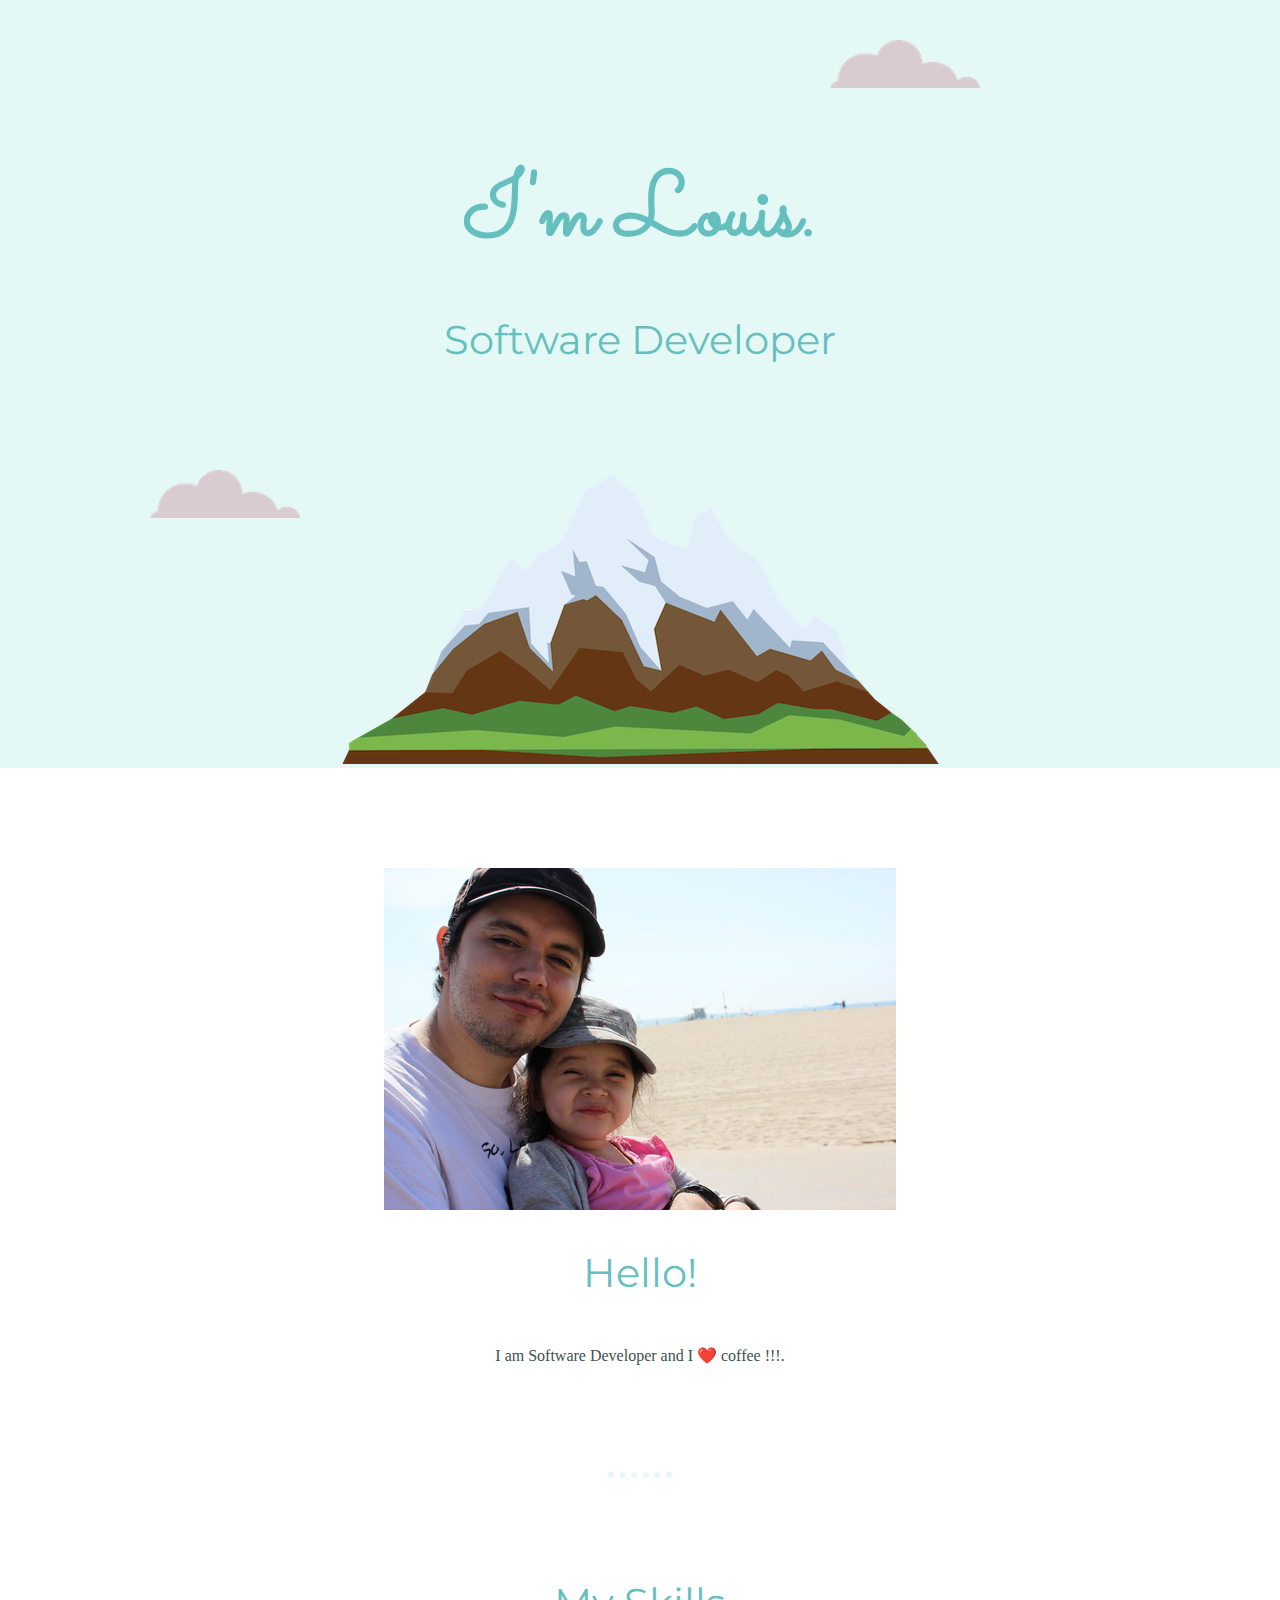
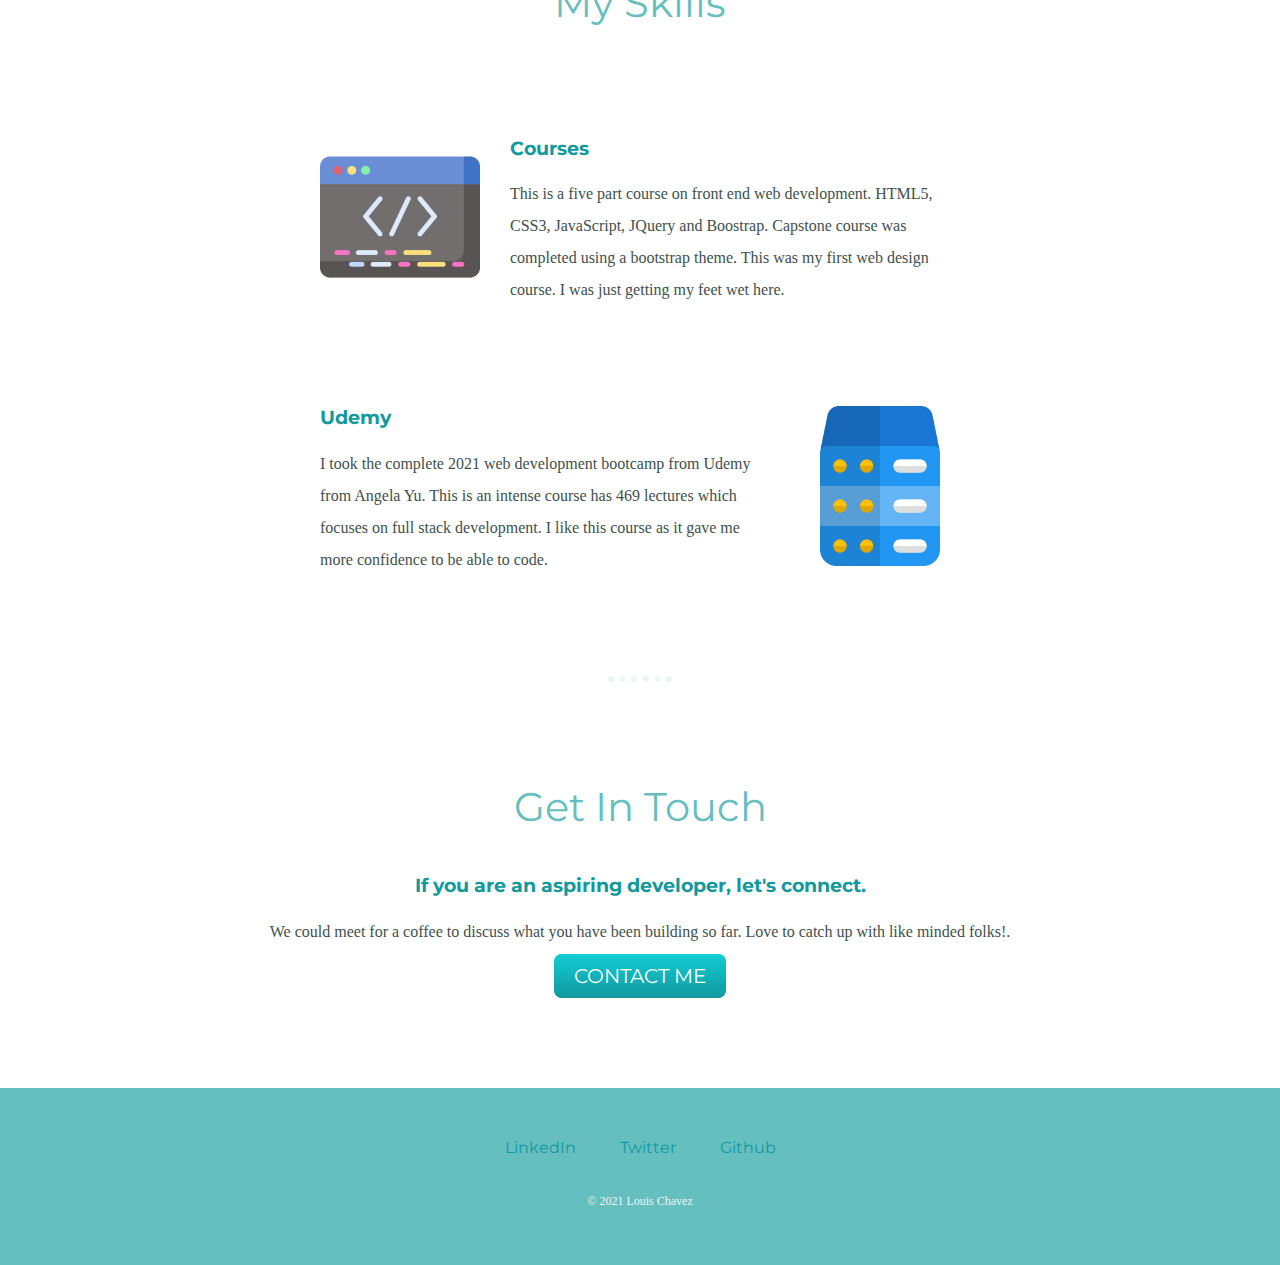
==== index.html @ dc4ca134 "Update index.html" ====
<!DOCTYPE html>
<html lang="en">
  <head>
    <meta charset="UTF-8" />
    <meta name="viewport" content="width=device-width, initial-scale=1.0" />
    <title>Louis Chavez</title>
    <link rel="stylesheet" href="styles.css" />

    <link rel="icon" href="css/favicon.ico" />
    <link href="https://fonts.googleapis.com/css2?family=Merriweather+Sans&family=Montserrat:wght@300&family=Sacramento&display=swap" rel="stylesheet">
  </head>
  <body>
    <div class="top-container">
      <img class="top-cloud" src="https://pongutracer.github.io/cv/docs/assets/cloud.png" alt="cloud" />
      <h1>I'm Louis.</h1>
      <h2>Software Developer</h2>
      <img class="bottom-cloud" src="https://pongutracer.github.io/cv/docs/assets/cloud.png" alt="cloud" />
      <img src="https://pongutracer.github.io/cv/docs/assets/mountain.png" alt="mountain" />
    </div>
    <div class="middle-container">
      <div class="profile">
        <img src="https://pongutracer.github.io/cv/docs/assets/profile-pic.png" alt="Louis Chavez"/>
        <h2>Hello!</h2>
        <p class ="intro">
          I am Software Developer and  I ❤️ coffee !!!.
        </p>
      </div>
      <hr />
      <div class="skills">
        <h2>My Skills</h2>
        <div class="skill-row">
          <img class="code-icon" src="https://pongutracer.github.io/cv/docs/assets/code.png" alt="code icon" />
          <h3>Courses</h3>
          <p>
            This is a five part course on front end web development. HTML5,
            CSS3, JavaScript, JQuery and Boostrap. Capstone course was completed
            using a bootstrap theme. This was my first web design course. I was
            just getting my feet wet here.
          </p>
        </div>
        <div class="skill-row">
          <img class="web-icon" src="https://pongutracer.github.io/cv/docs/assets/layout.png" alt="web stack icon" />
          <h3>Udemy</h3>
          <p>
            I took the complete 2021 web development bootcamp from Udemy from
            Angela Yu. This is an intense course has 469 lectures which focuses
            on full stack development. I like this course as it gave me more
            confidence to be able to code.
          </p>
        </div>
      </div>
      <hr />
      <div class="contact-me">
        <h2>Get In Touch</h2>
        <h3>If you are an aspiring developer, let's connect.</h3>
        <p class="footer-message">
          We could meet for a coffee to discuss what you have been building so
          far. Love to catch up with like minded folks!.
        </p>
        <a class="btn" href="mailto:louisatellite@gmail.com">CONTACT ME</a>
      </div>
    </div>
      <div class="bottom-container">
        <a class="footer-link" href="https://www.linkedin.com/in/louis-chavez-ccna-14578164/">LinkedIn</a>
        <a class="footer-link" href="https://twitter.com/louisraychavez">Twitter</a>
        <a class="footer-link" href="https://github.com/PonguTracer/">Github</a>
        <p class="copyright">© 2021 Louis Chavez</p>
      </div>
  </body>
</html>
---- styles.css ----
body {
  color: #40514E;
  font-family: 'Merriweather', serif;
  margin: 0;
  text-align: center;
}

h1 {
  color: #66BFBF;
  font-size: 5.625rem;
  margin: 50px auto 0 auto;
  font-family: 'Sacramento', cursive;
}

h2 {
  color: #66BFBF;
  font-family: 'Montserrat', sans-serif;
  font-size: 2.5rem;
  font-weight: normal;
  padding-bottom: 10px;
}

h3 {
  color: #11999E;
  font-family: 'Montserrat', sans-serif;
}

p {
  line-height: 2;
}

hr {
  border: dotted #EAF6F6 6px;
  border-bottom: none;
  width: 4%;
  margin: 100px auto;
}

a{
  color: #11999E;
  font-family: 'Montserrat', sans-serif;
  margin: 10px 20px;
  text-decoration: none;
}

a:hover {
  color: #EAF6F6;
}

.top-container {
  background-color: #E4F9F5;
  position: relative;
  padding-top: 100px;
}

.middle-container {
  margin: 100px 0;
}

.bottom-container {
  background-color: #66BFBF;
  padding: 50px 0 20px;
}

.skill-row {
  width: 50%;
  margin: 100px auto 100px auto;
  text-align: left;
}

.intro {
  width: 30%;
  margin: auto;
}

.contact-message {
  width: 40%;
  margin: 40px auto 60px;
}

.copyright {
  color: #EAF6F6;
  font-size: 0.75rem;
  padding: 20px 0;
}

.top-cloud {
  position: absolute;
  right: 300px;
  top: 40px;
}

.bottom-cloud {
  position: absolute;
  left: 150px;
  bottom: 250px;
}

.code-icon {
  width: 25%;
  float: left;
  margin-right: 30px;
}

.web-icon {
  width: 25%;
  float: right;
  margin-left: 30px;
}

.btn {
  background: #11cdd4;
  background-image: -webkit-linear-gradient(top, #11cdd4, #11999e);
  background-image: -moz-linear-gradient(top, #11cdd4, #11999e);
  background-image: -ms-linear-gradient(top, #11cdd4, #11999e);
  background-image: -o-linear-gradient(top, #11cdd4, #11999e);
  background-image: linear-gradient(to bottom, #11cdd4, #11999e);
  -webkit-border-radius: 8;
  -moz-border-radius: 8;
  border-radius: 8px;
  font-family: 'Montserrat', sans-serif;
  color: #ffffff;
  font-size: 20px;
  padding: 10px 20px 10px 20px;
  text-decoration: none;
}

.btn:hover {
  background: #30e3cb;
  background-image: -webkit-linear-gradient(top, #30e3cb, #2bc4ad);
  background-image: -moz-linear-gradient(top, #30e3cb, #2bc4ad);
  background-image: -ms-linear-gradient(top, #30e3cb, #2bc4ad);
  background-image: -o-linear-gradient(top, #30e3cb, #2bc4ad);
  background-image: linear-gradient(to bottom, #30e3cb, #2bc4ad);
  text-decoration: none;
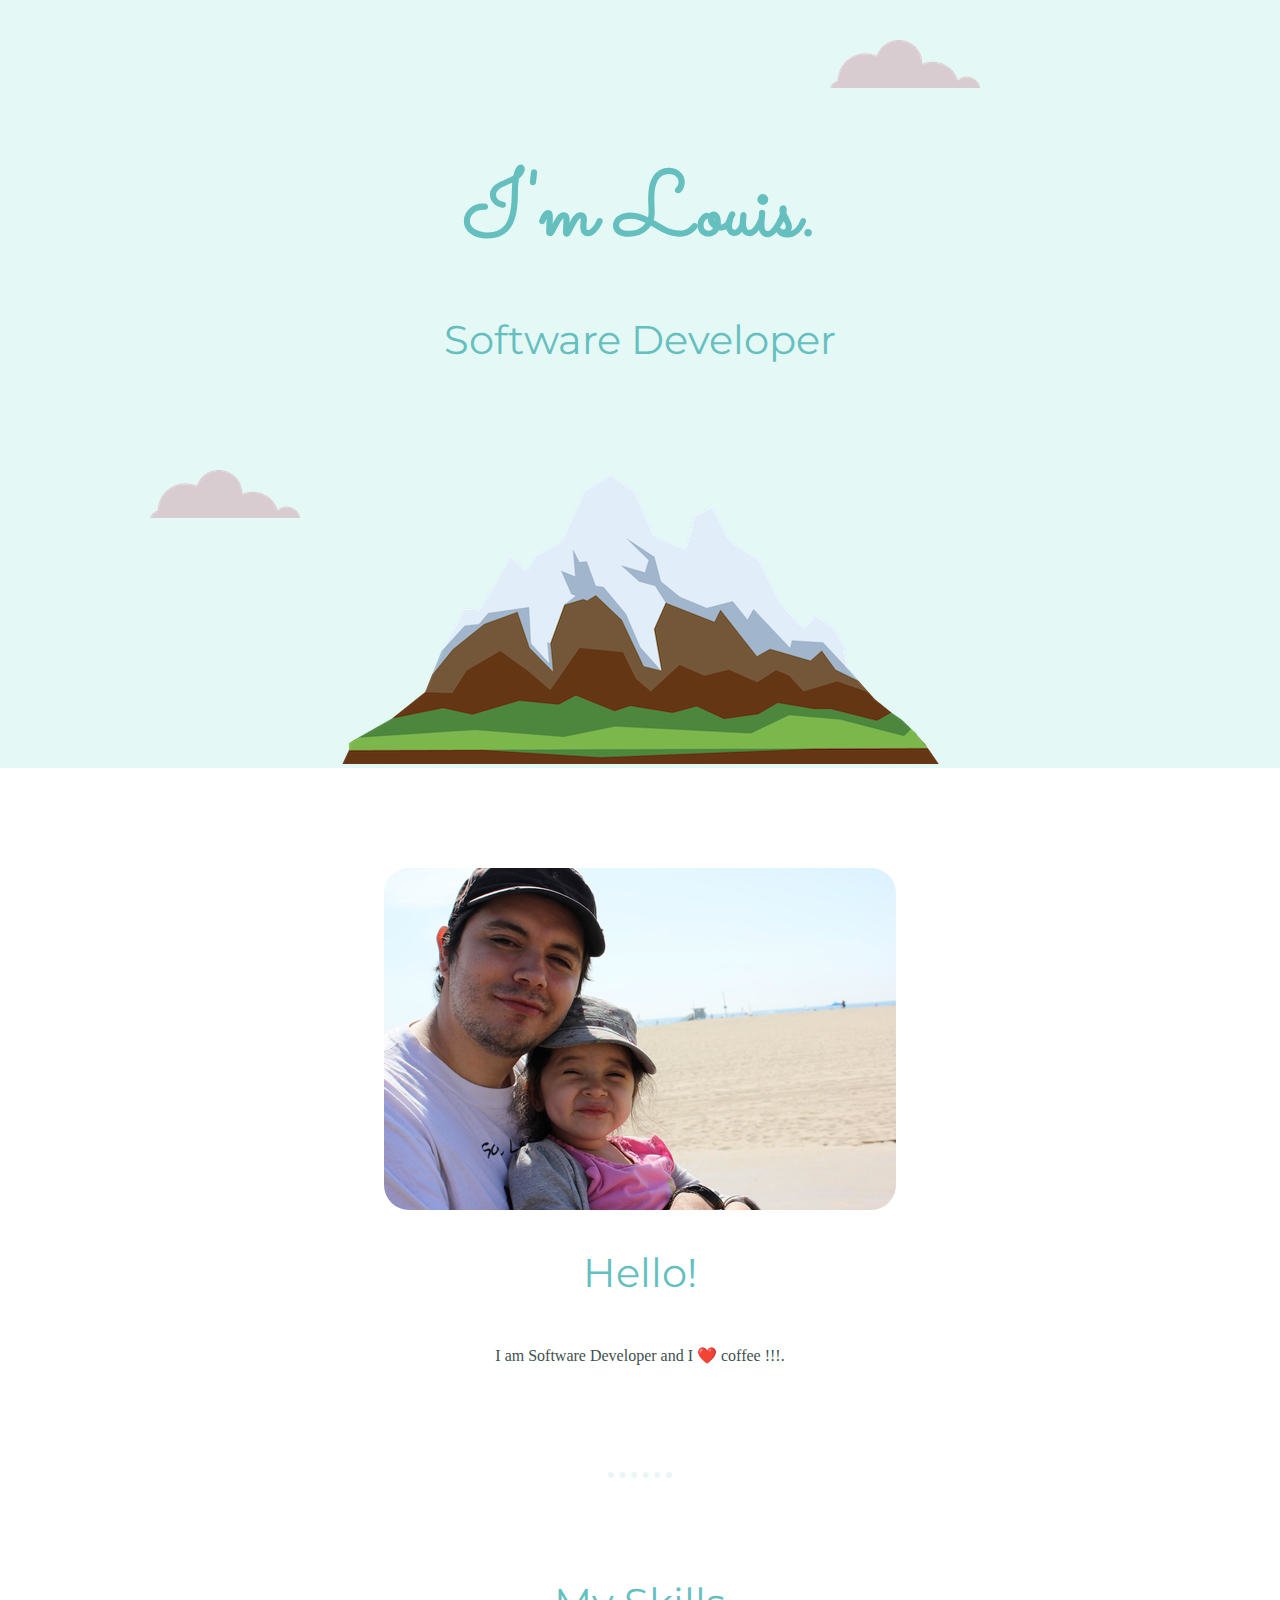
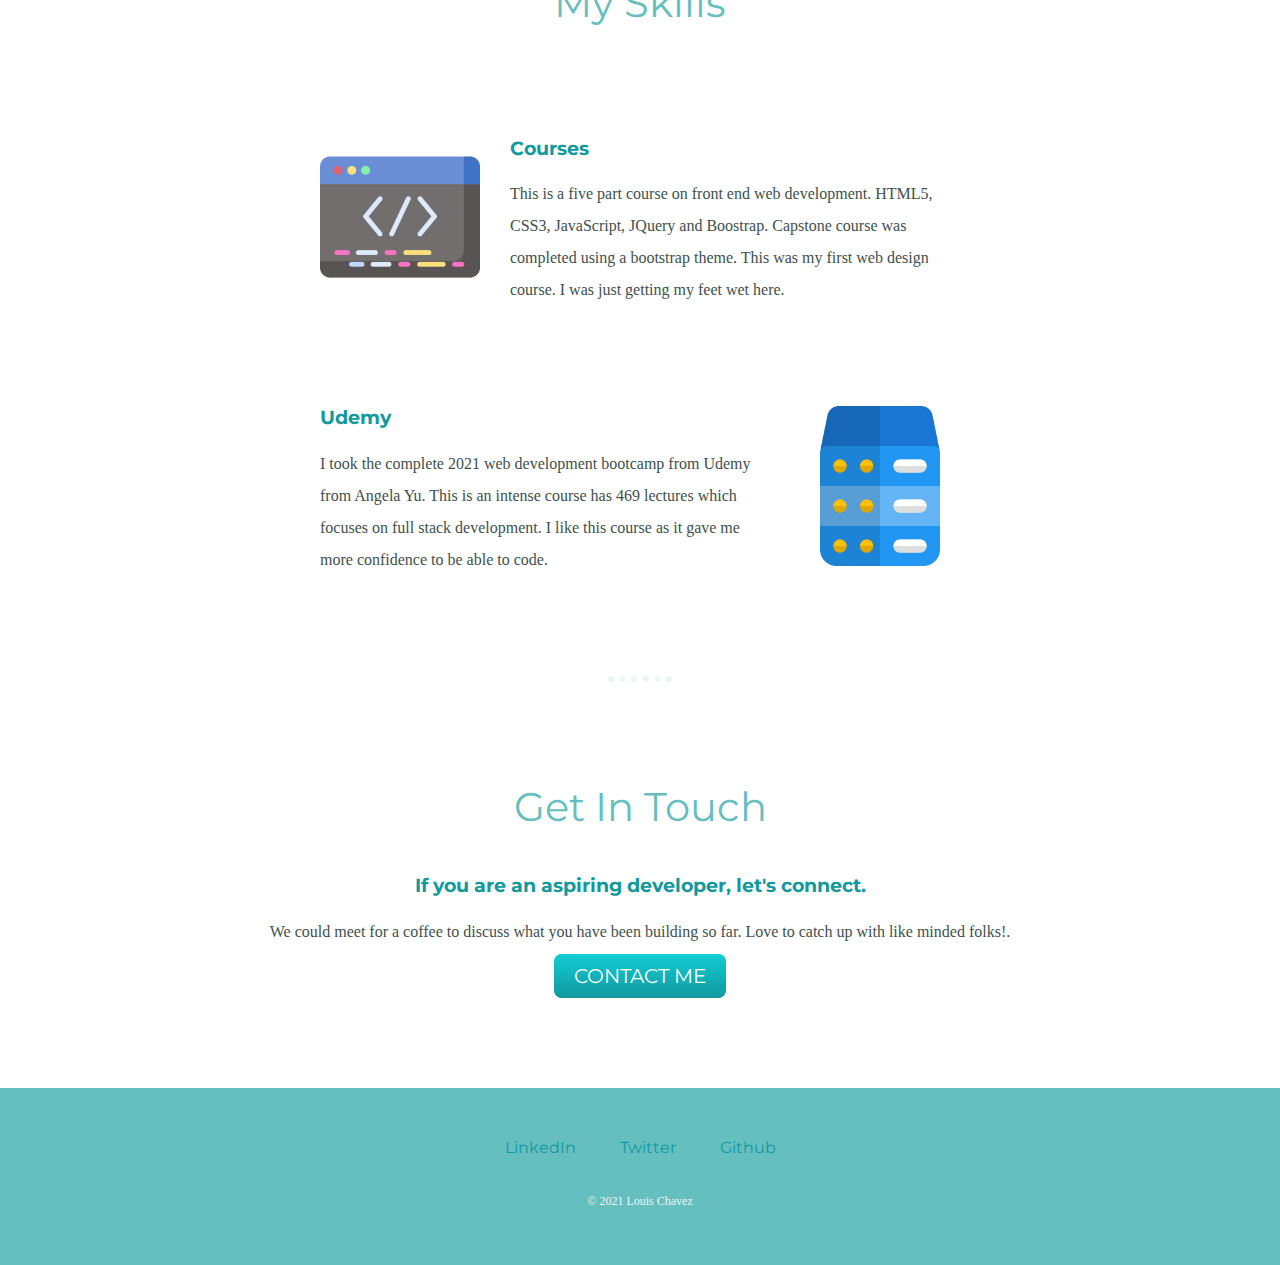
==== commit 914ccc8c: "Update index.html" ====
--- a/index.html
+++ b/index.html
@@ -19,7 +19,7 @@
     </div>
     <div class="middle-container">
       <div class="profile">
-        <img src="https://pongutracer.github.io/cv/docs/assets/profile-pic.png" alt="Louis Chavez"/>
+        <img src="https://pongutracer.github.io/cv/docs/assets/profile-pic.png" style=border-radius:25px alt="Louis Chavez"/>
         <h2>Hello!</h2>
         <p class ="intro">
           I am Software Developer and  I ❤️ coffee !!!.
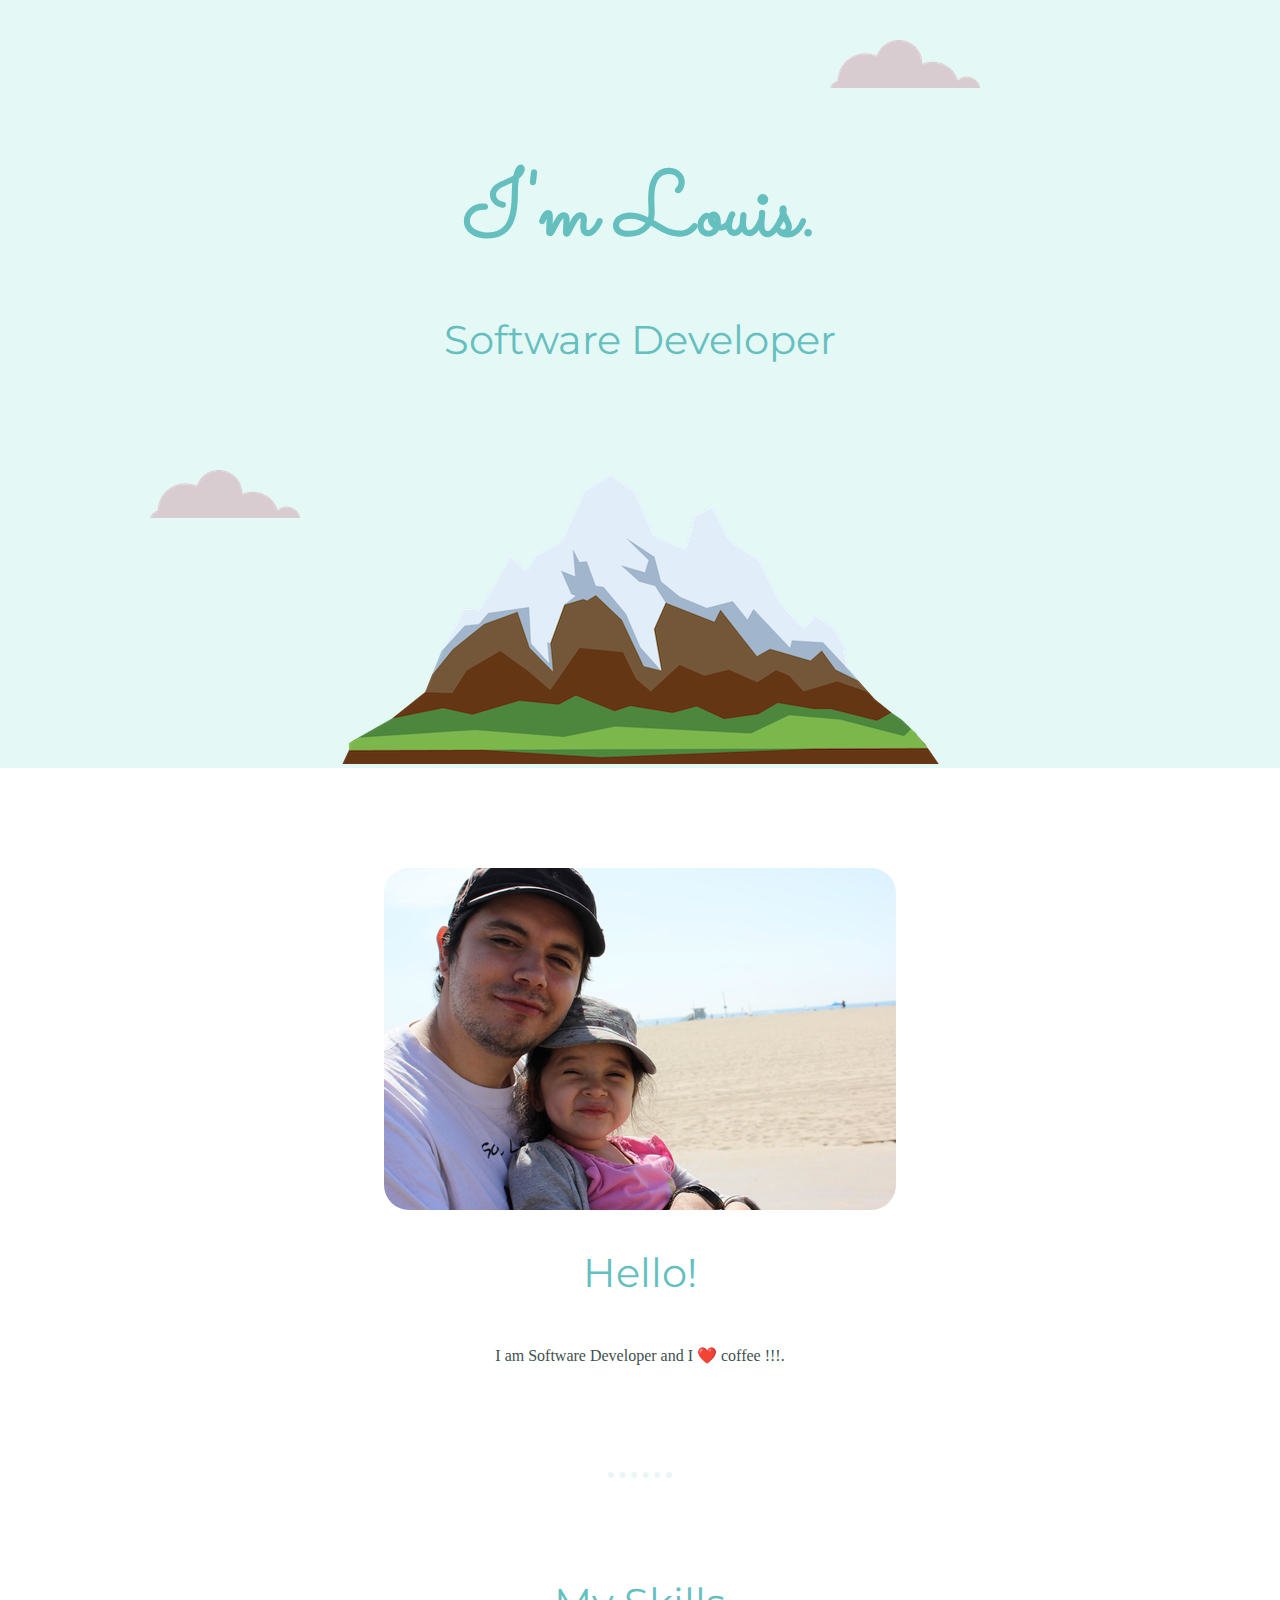
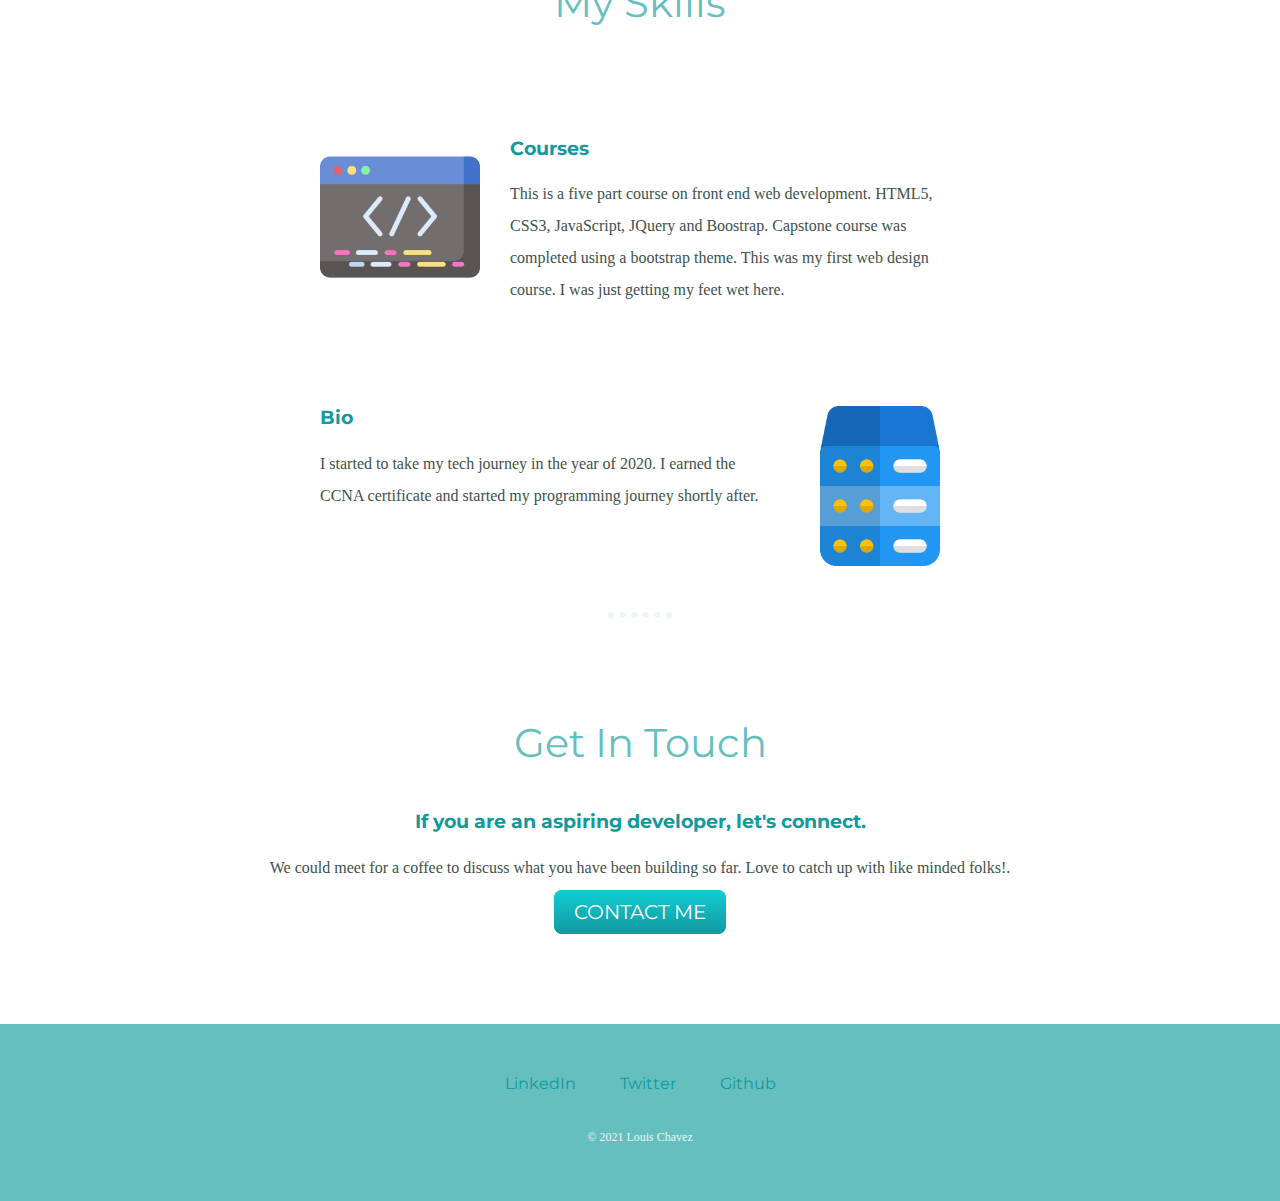
==== commit 4bedfbfe: "Update index.html" ====
--- a/index.html
+++ b/index.html
@@ -40,12 +40,9 @@
         </div>
         <div class="skill-row">
           <img class="web-icon" src="https://pongutracer.github.io/cv/docs/assets/layout.png" alt="web stack icon" />
-          <h3>Udemy</h3>
+          <h3>Bio</h3>
           <p>
-            I took the complete 2021 web development bootcamp from Udemy from
-            Angela Yu. This is an intense course has 469 lectures which focuses
-            on full stack development. I like this course as it gave me more
-            confidence to be able to code.
+            I started to take my tech journey in the year of 2020. I earned the CCNA certificate and started my programming journey shortly after. 
           </p>
         </div>
       </div>
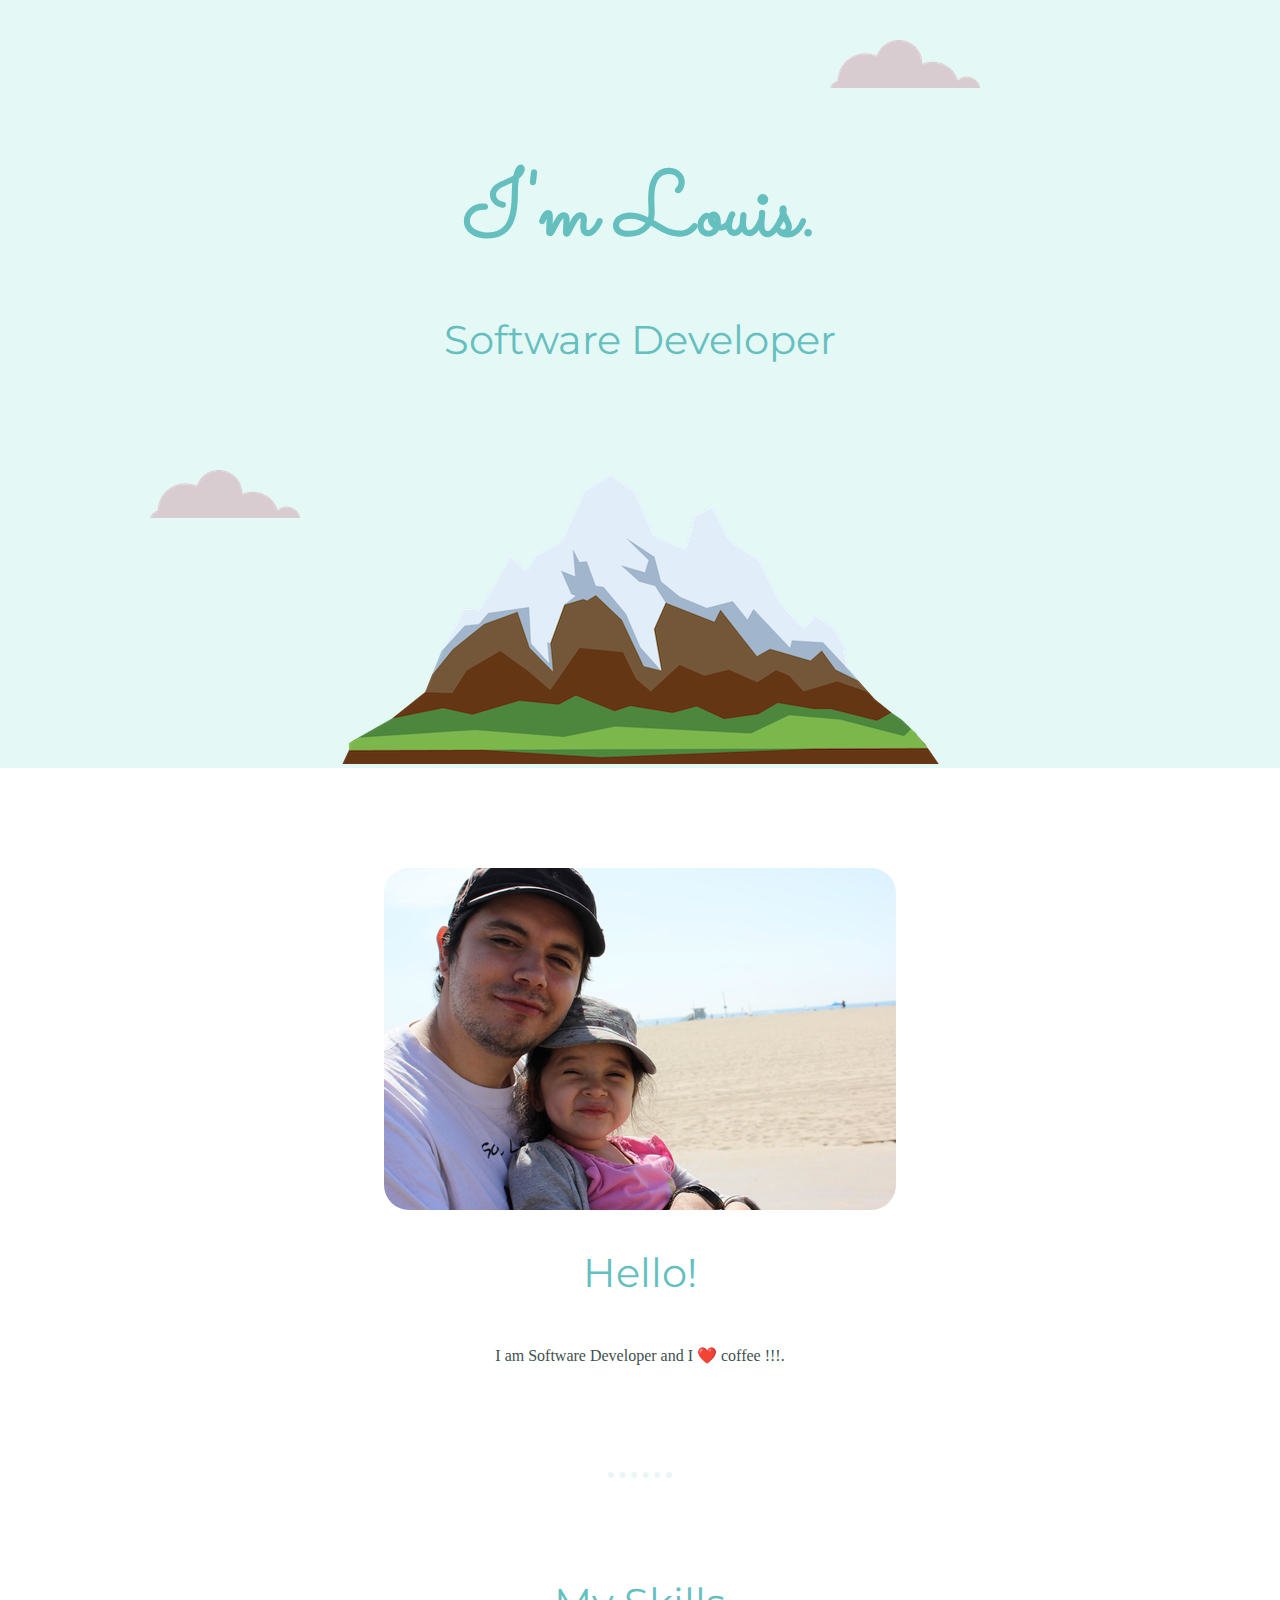
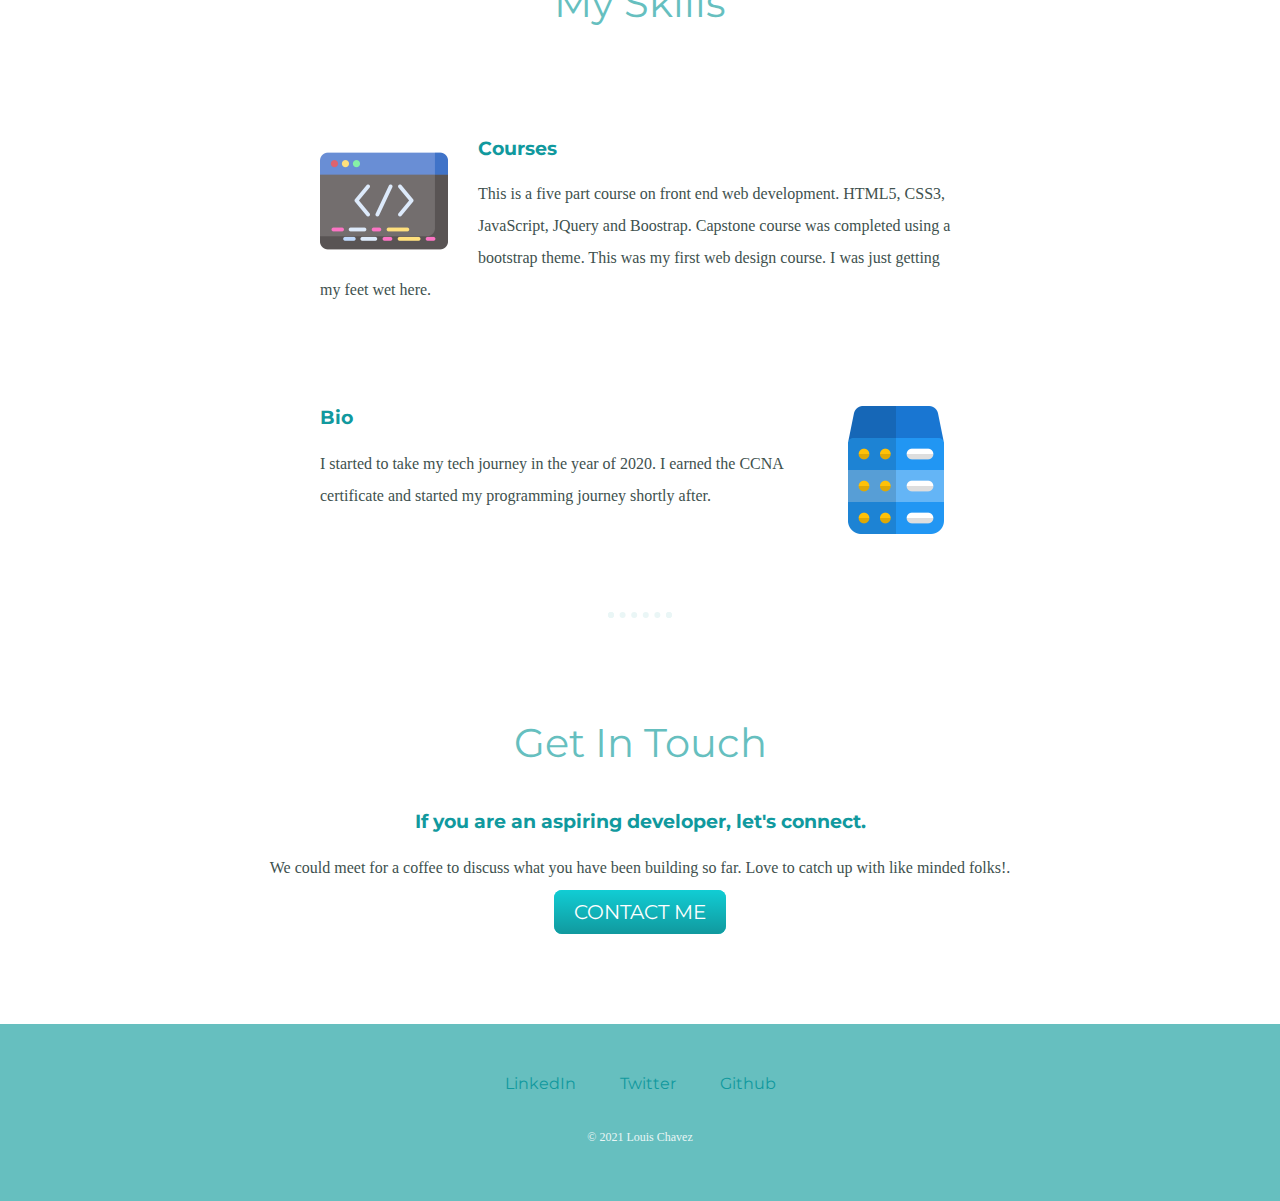
==== commit 880318b6: "Update index.html" ====
--- a/index.html
+++ b/index.html
@@ -6,7 +6,7 @@
     <title>Louis Chavez</title>
     <link rel="stylesheet" href="styles.css" />
 
-    <link rel="icon" href="css/favicon.ico" />
+    <link rel="icon" href="https://pongutracer.github.io/cv/docs/assets/favicon.ico" />
     <link href="https://fonts.googleapis.com/css2?family=Merriweather+Sans&family=Montserrat:wght@300&family=Sacramento&display=swap" rel="stylesheet">
   </head>
   <body>
--- a/styles.css
+++ b/styles.css
@@ -97,13 +97,13 @@
 }
 
 .code-icon {
-  width: 25%;
+  width: 20%;
   float: left;
   margin-right: 30px;
 }
 
 .web-icon {
-  width: 25%;
+  width: 20%;
   float: right;
   margin-left: 30px;
 }
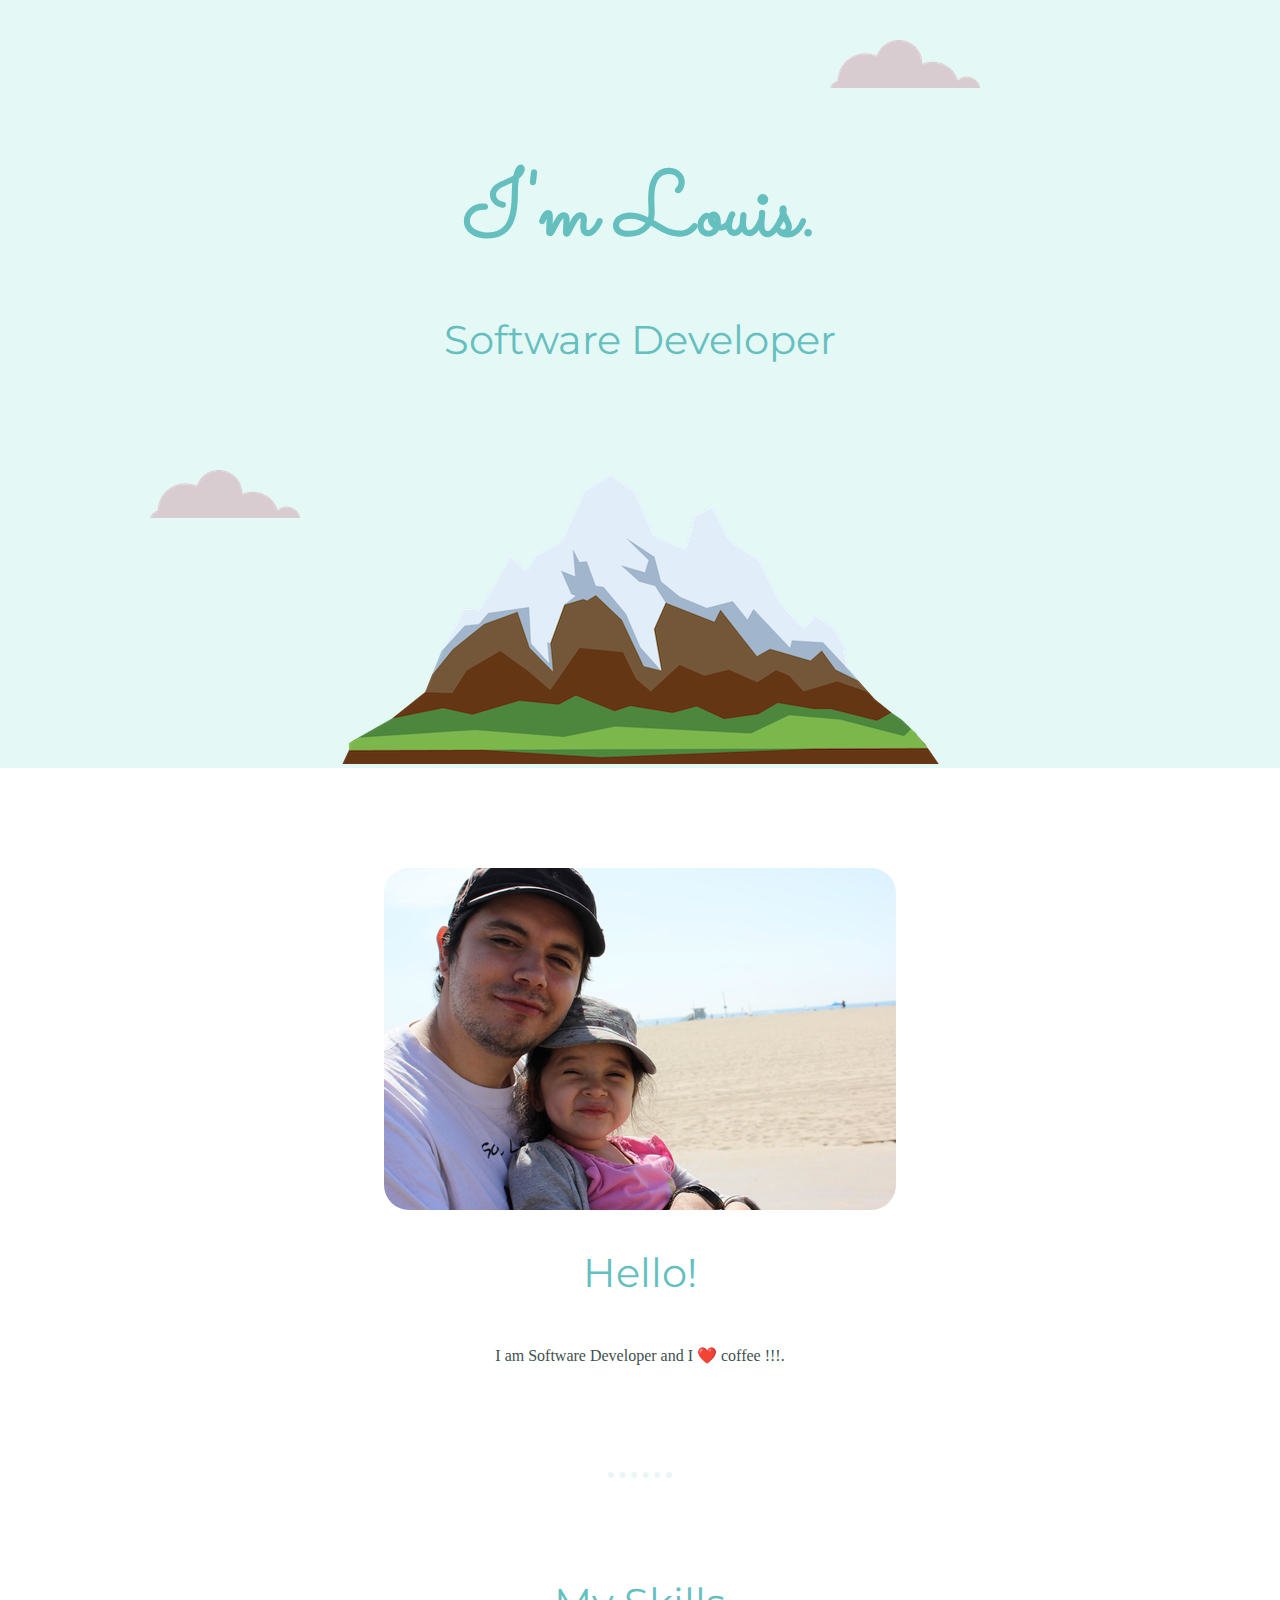
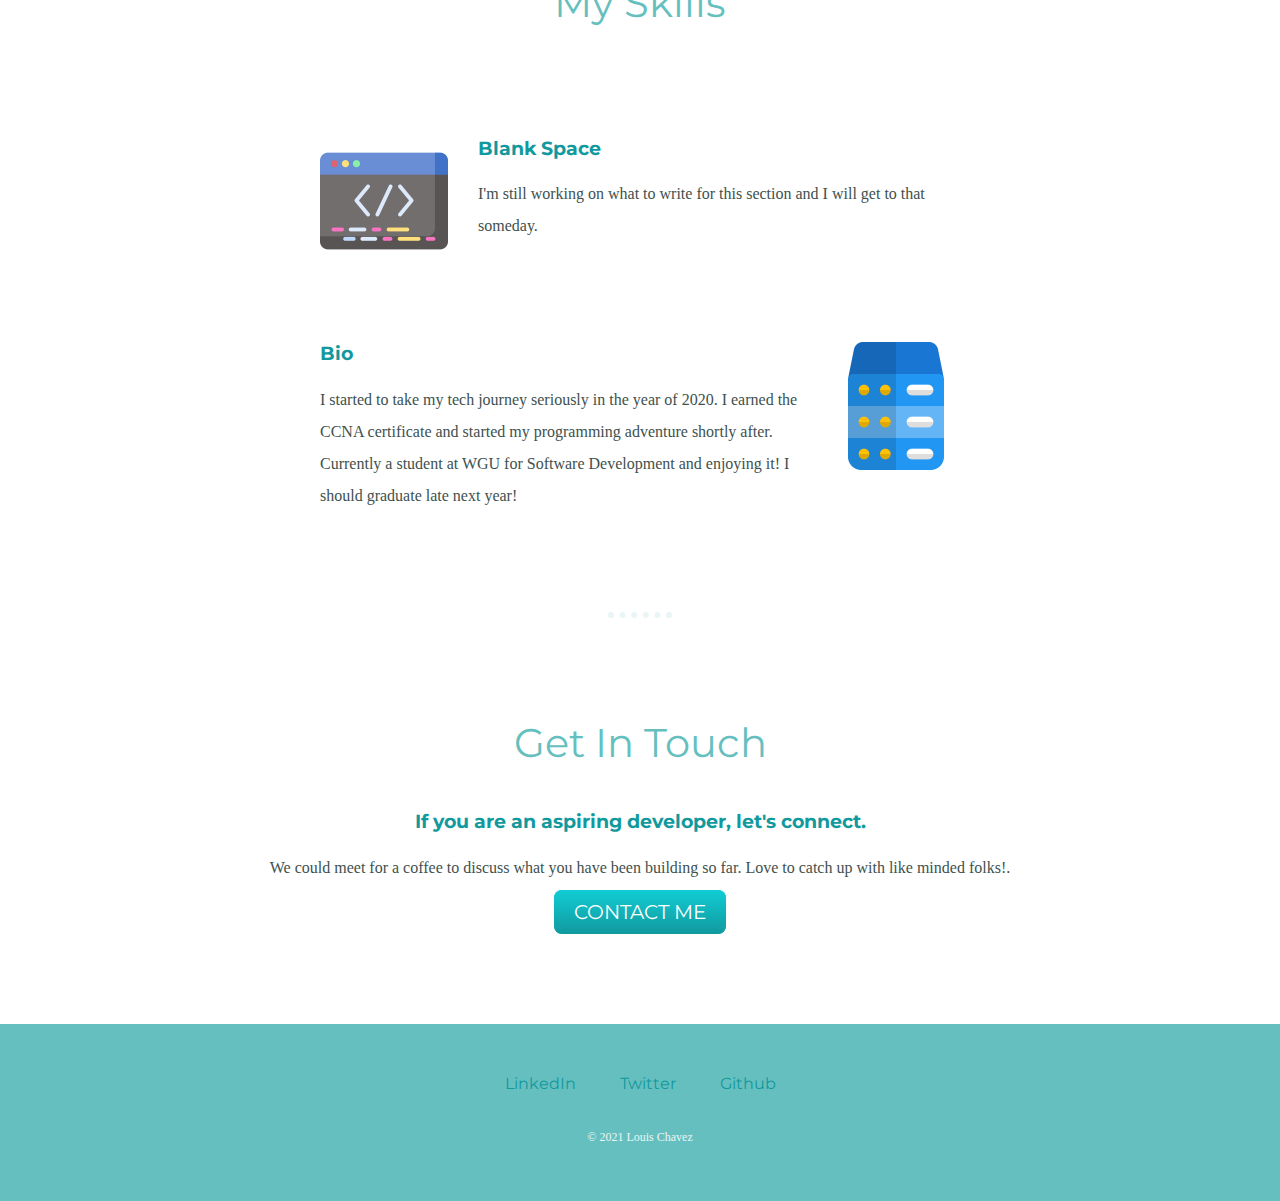
==== commit a76a8979: "Update index.html" ====
--- a/index.html
+++ b/index.html
@@ -30,19 +30,16 @@
         <h2>My Skills</h2>
         <div class="skill-row">
           <img class="code-icon" src="https://pongutracer.github.io/cv/docs/assets/code.png" alt="code icon" />
-          <h3>Courses</h3>
+          <h3>Blank Space</h3>
           <p>
-            This is a five part course on front end web development. HTML5,
-            CSS3, JavaScript, JQuery and Boostrap. Capstone course was completed
-            using a bootstrap theme. This was my first web design course. I was
-            just getting my feet wet here.
+            I'm still working on what to write for this section and I will get to that someday.
           </p>
         </div>
         <div class="skill-row">
           <img class="web-icon" src="https://pongutracer.github.io/cv/docs/assets/layout.png" alt="web stack icon" />
           <h3>Bio</h3>
           <p>
-            I started to take my tech journey in the year of 2020. I earned the CCNA certificate and started my programming journey shortly after. 
+            I started to take my tech journey seriously in the year of 2020. I earned the CCNA certificate and started my programming adventure shortly after. Currently a student at WGU for Software Development and enjoying it! I should graduate late next year!
           </p>
         </div>
       </div>
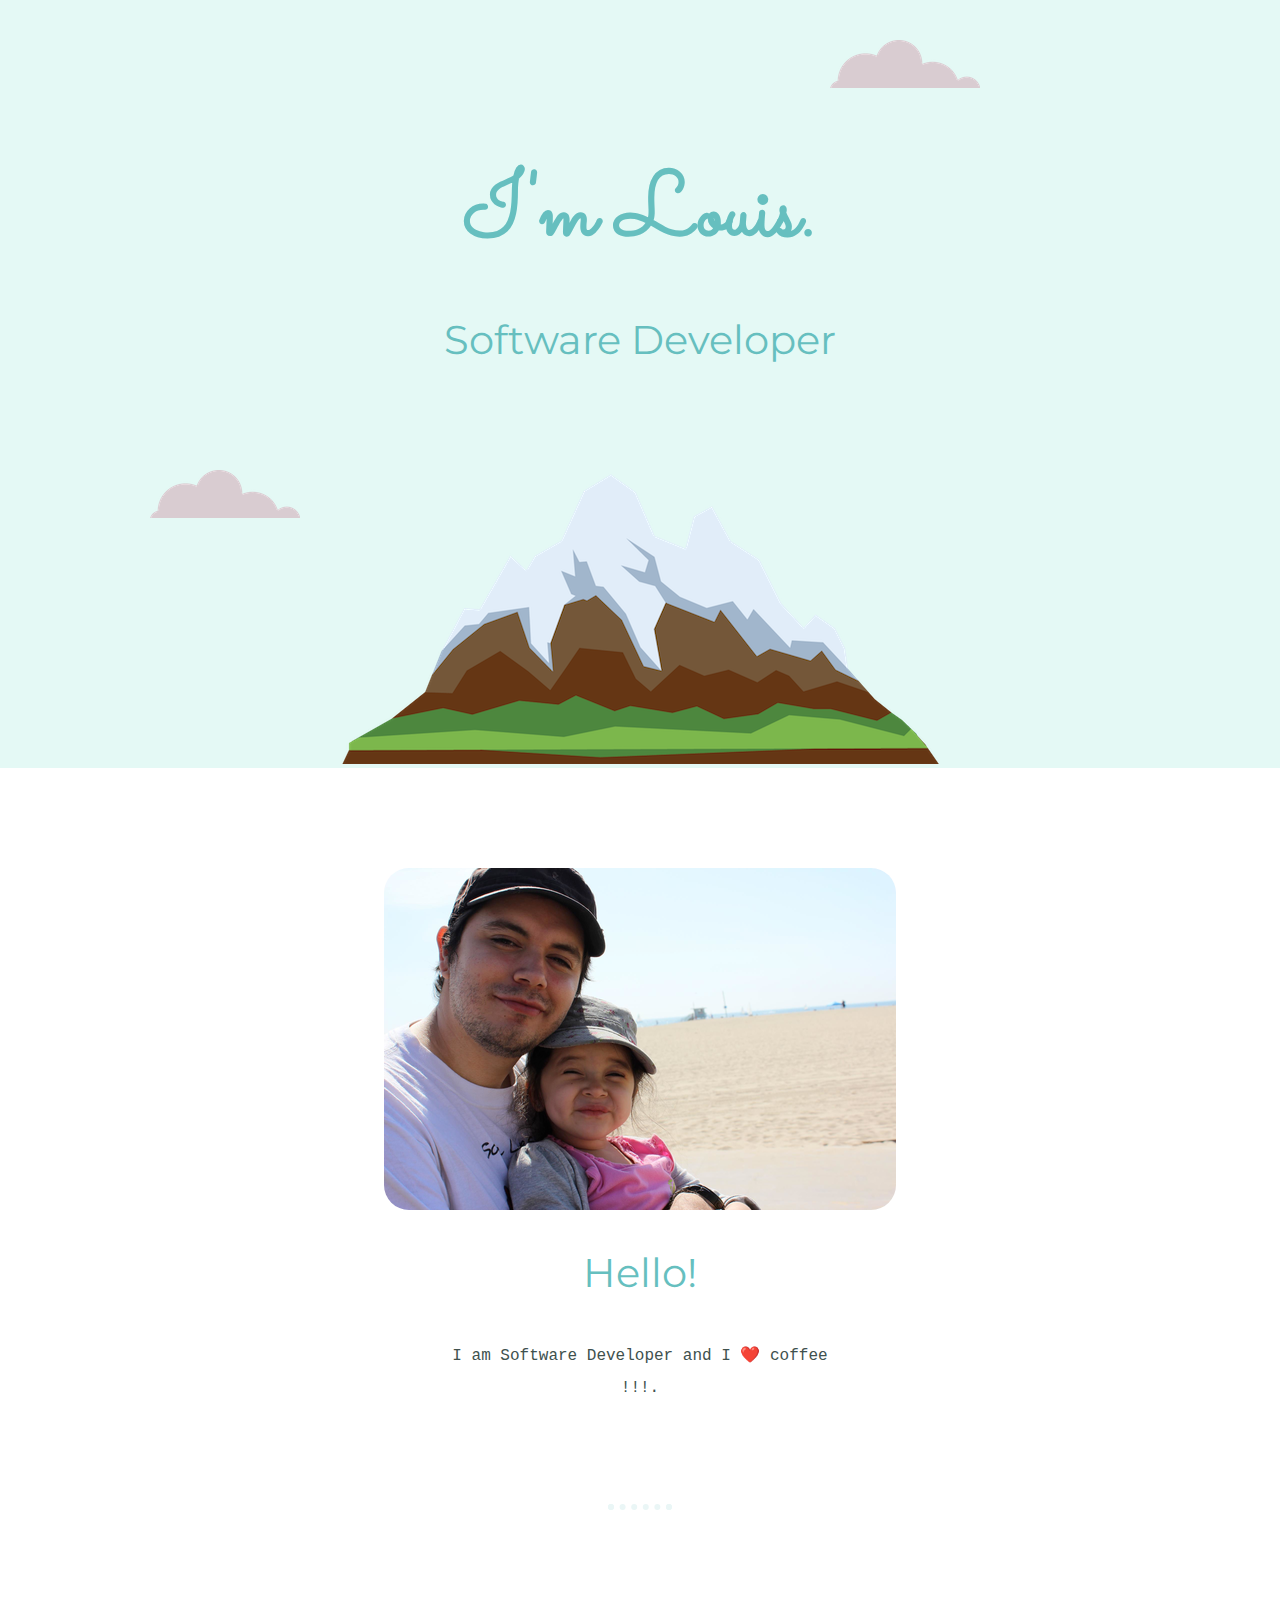
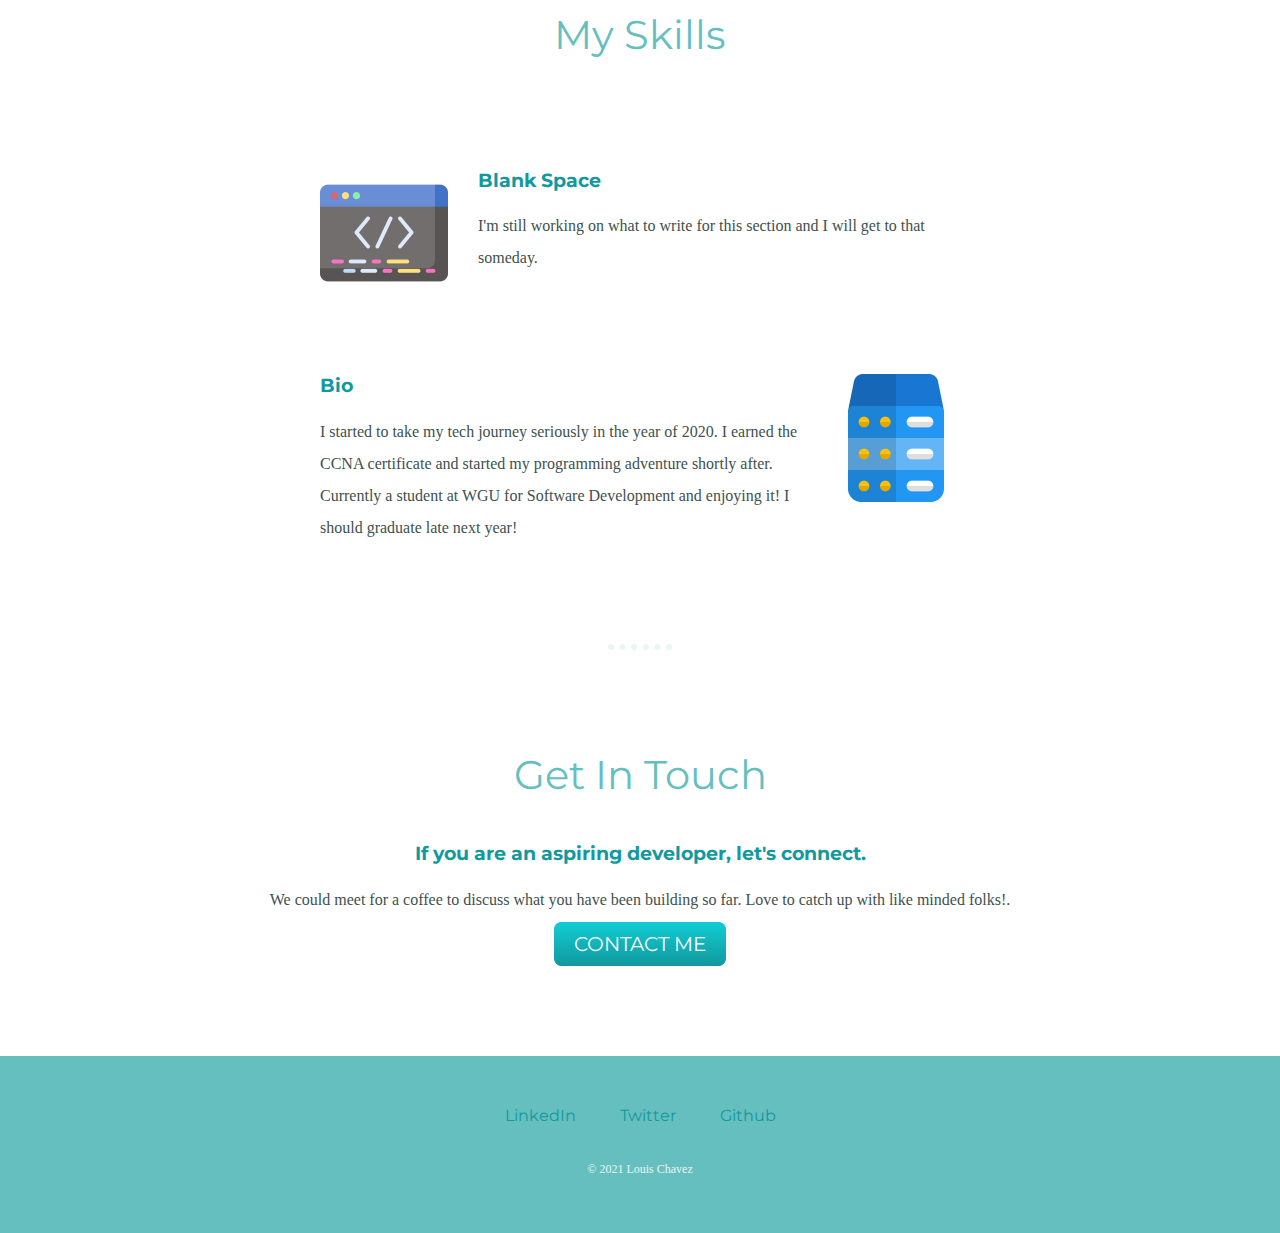
==== commit 9f07afc6: "Update index.html" ====
--- a/index.html
+++ b/index.html
@@ -21,7 +21,7 @@
       <div class="profile">
         <img src="https://pongutracer.github.io/cv/docs/assets/profile-pic.png" style=border-radius:25px alt="Louis Chavez"/>
         <h2>Hello!</h2>
-        <p class ="intro">
+        <p style="font-family:courier;" class ="intro">
           I am Software Developer and  I ❤️ coffee !!!.
         </p>
       </div>
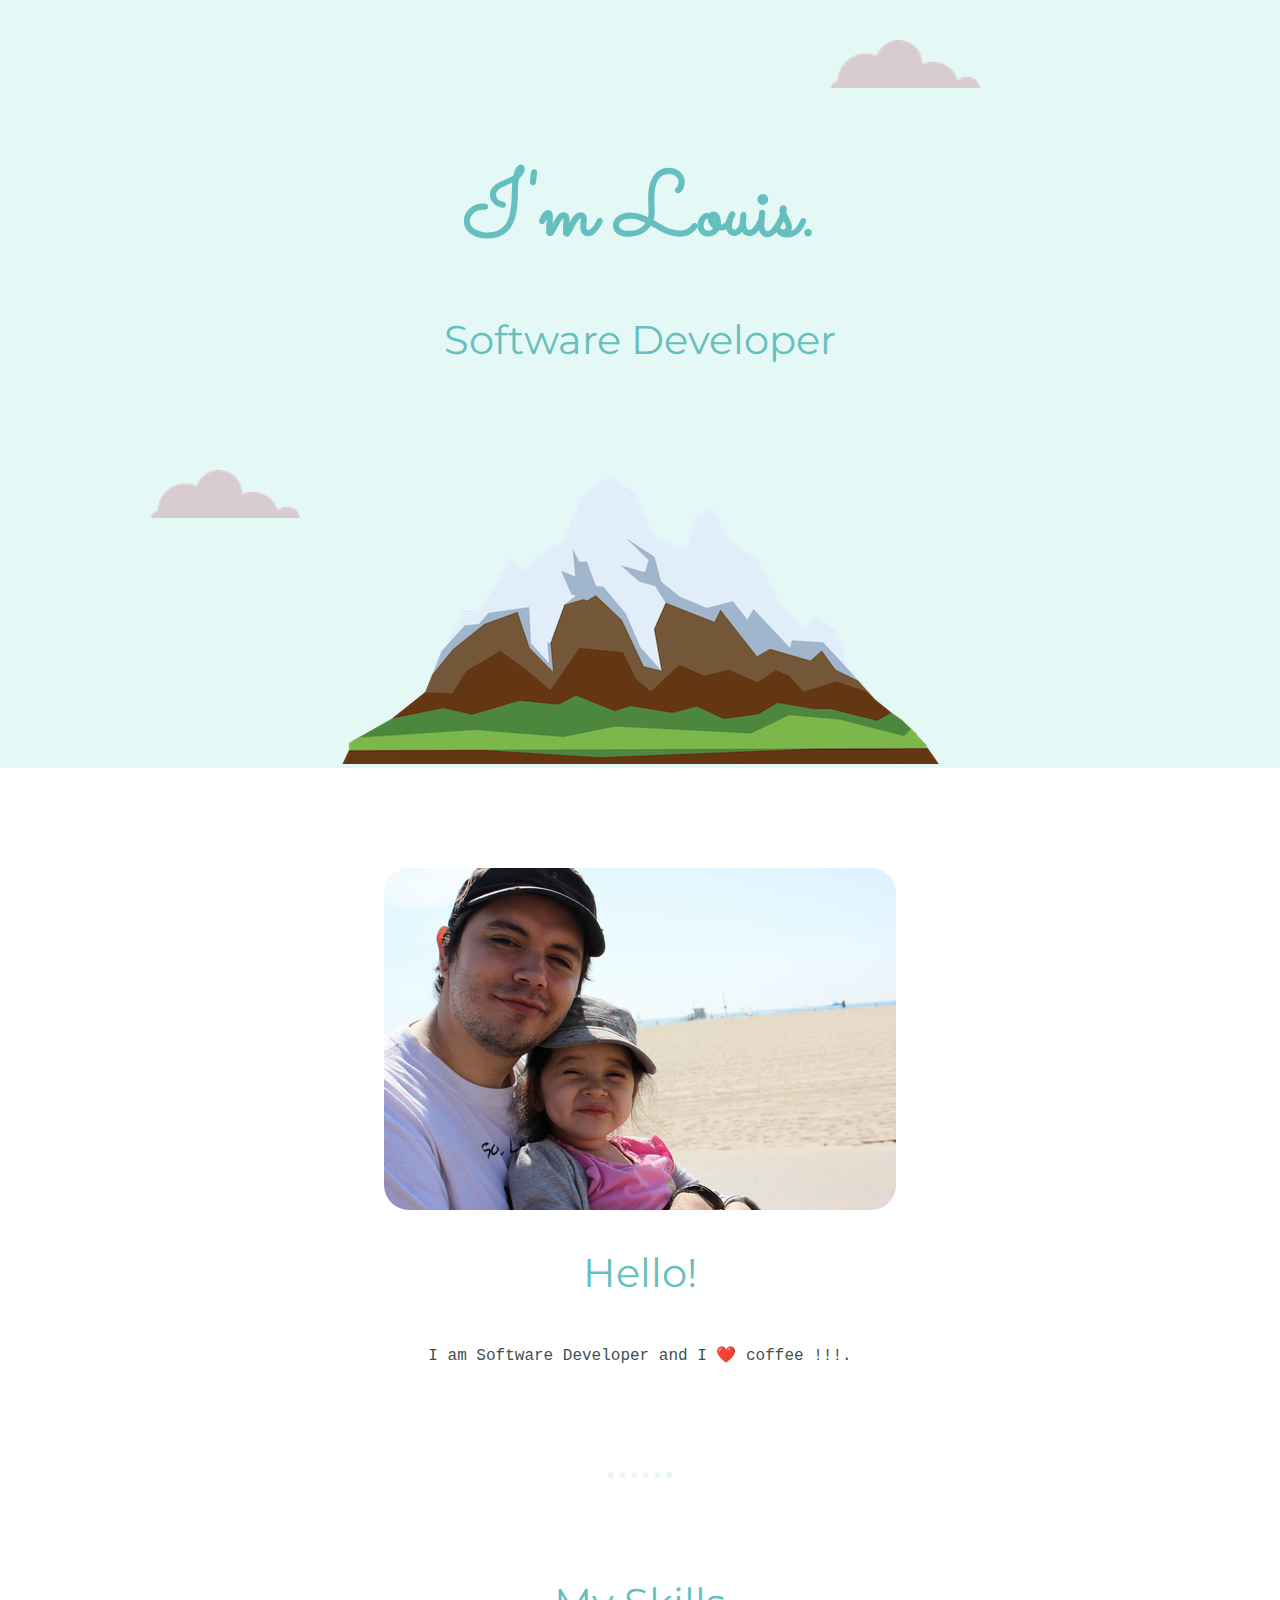
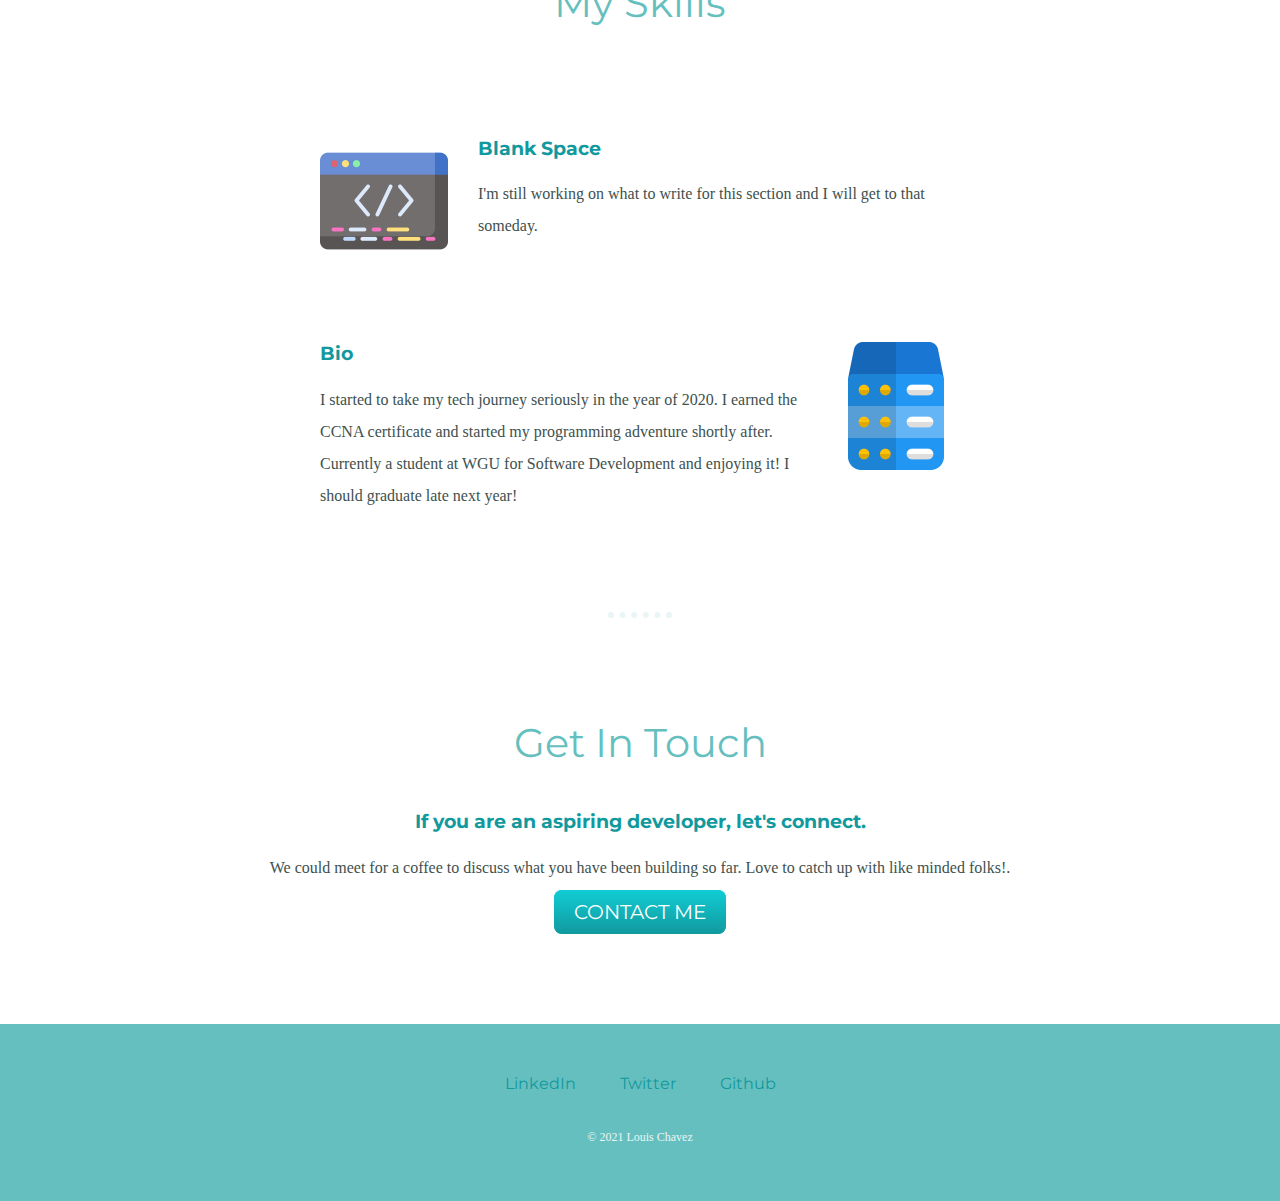
==== commit c63cef55: "Update index.html" ====
--- a/index.html
+++ b/index.html
@@ -21,7 +21,7 @@
       <div class="profile">
         <img src="https://pongutracer.github.io/cv/docs/assets/profile-pic.png" style=border-radius:25px alt="Louis Chavez"/>
         <h2>Hello!</h2>
-        <p style="font-family:courier;" class ="intro">
+        <p style="font-family: 'Courier New', monospace; class ="intro">
           I am Software Developer and  I ❤️ coffee !!!.
         </p>
       </div>
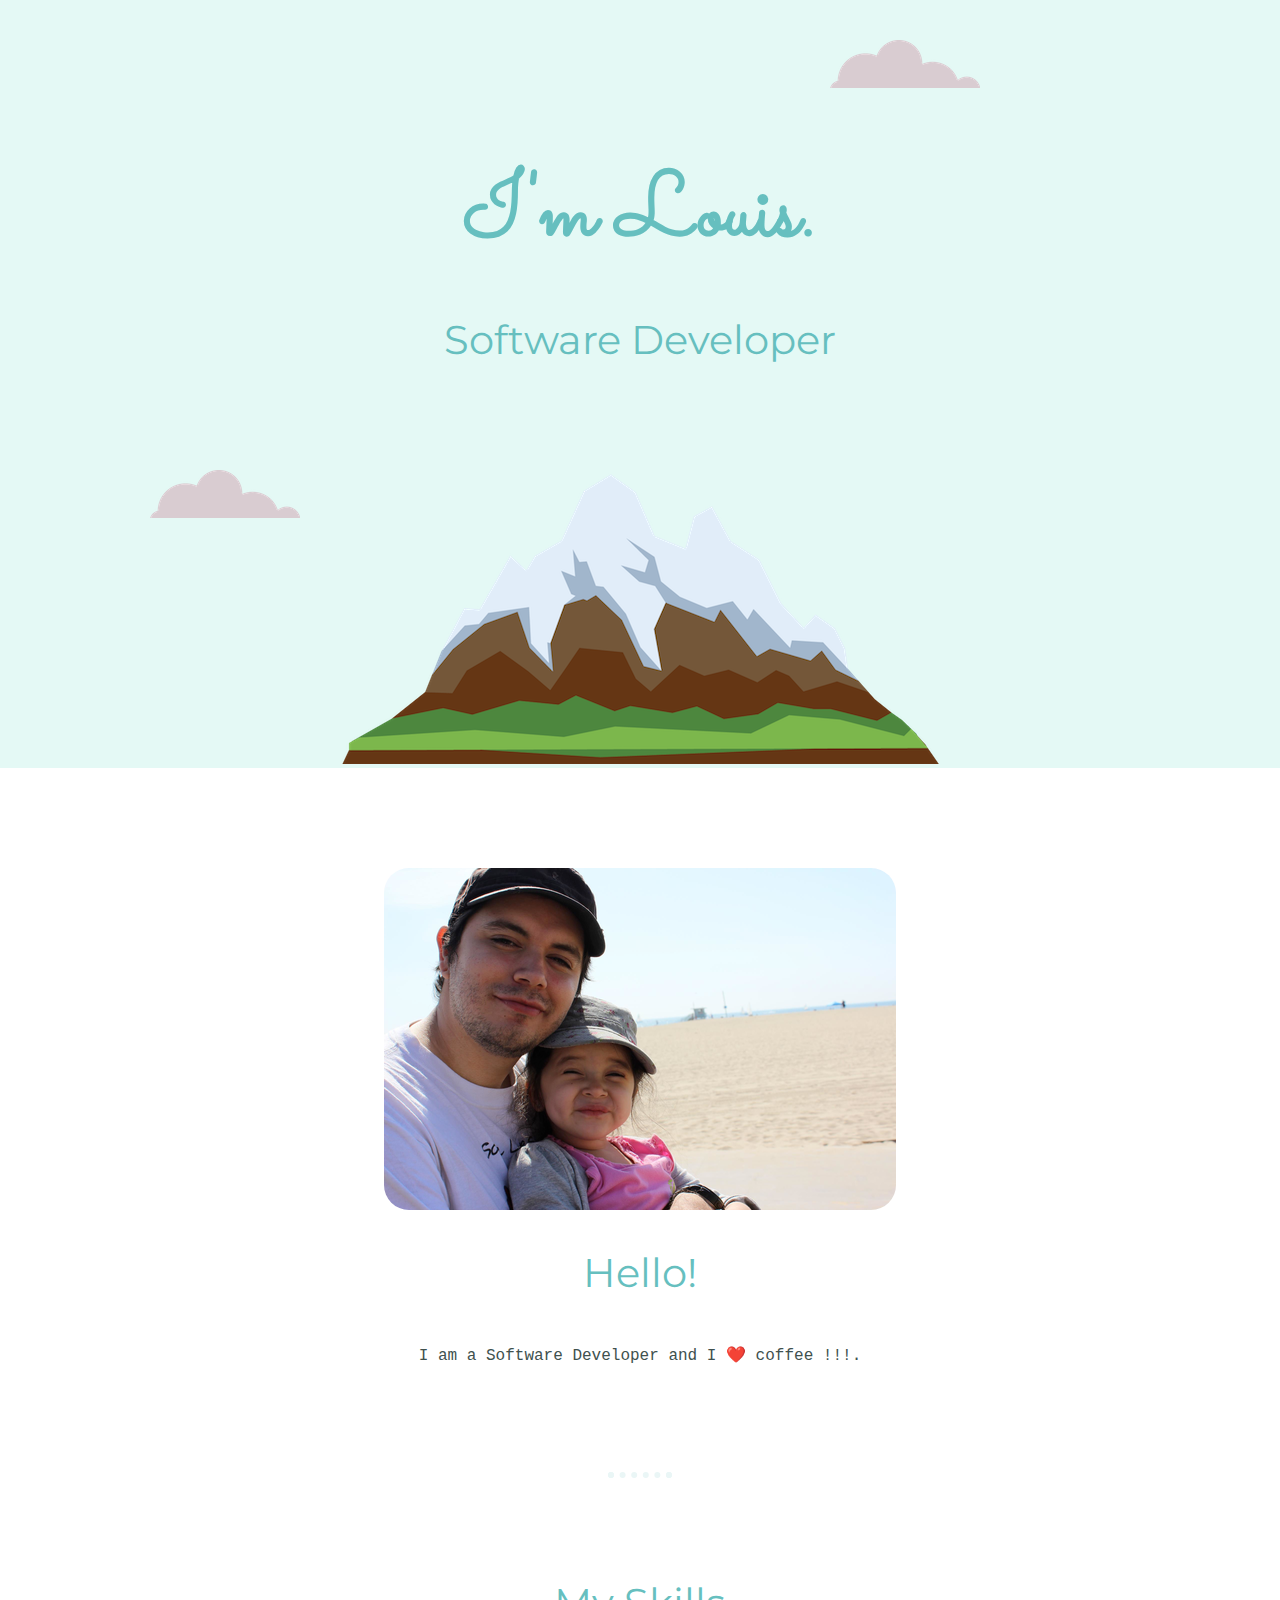
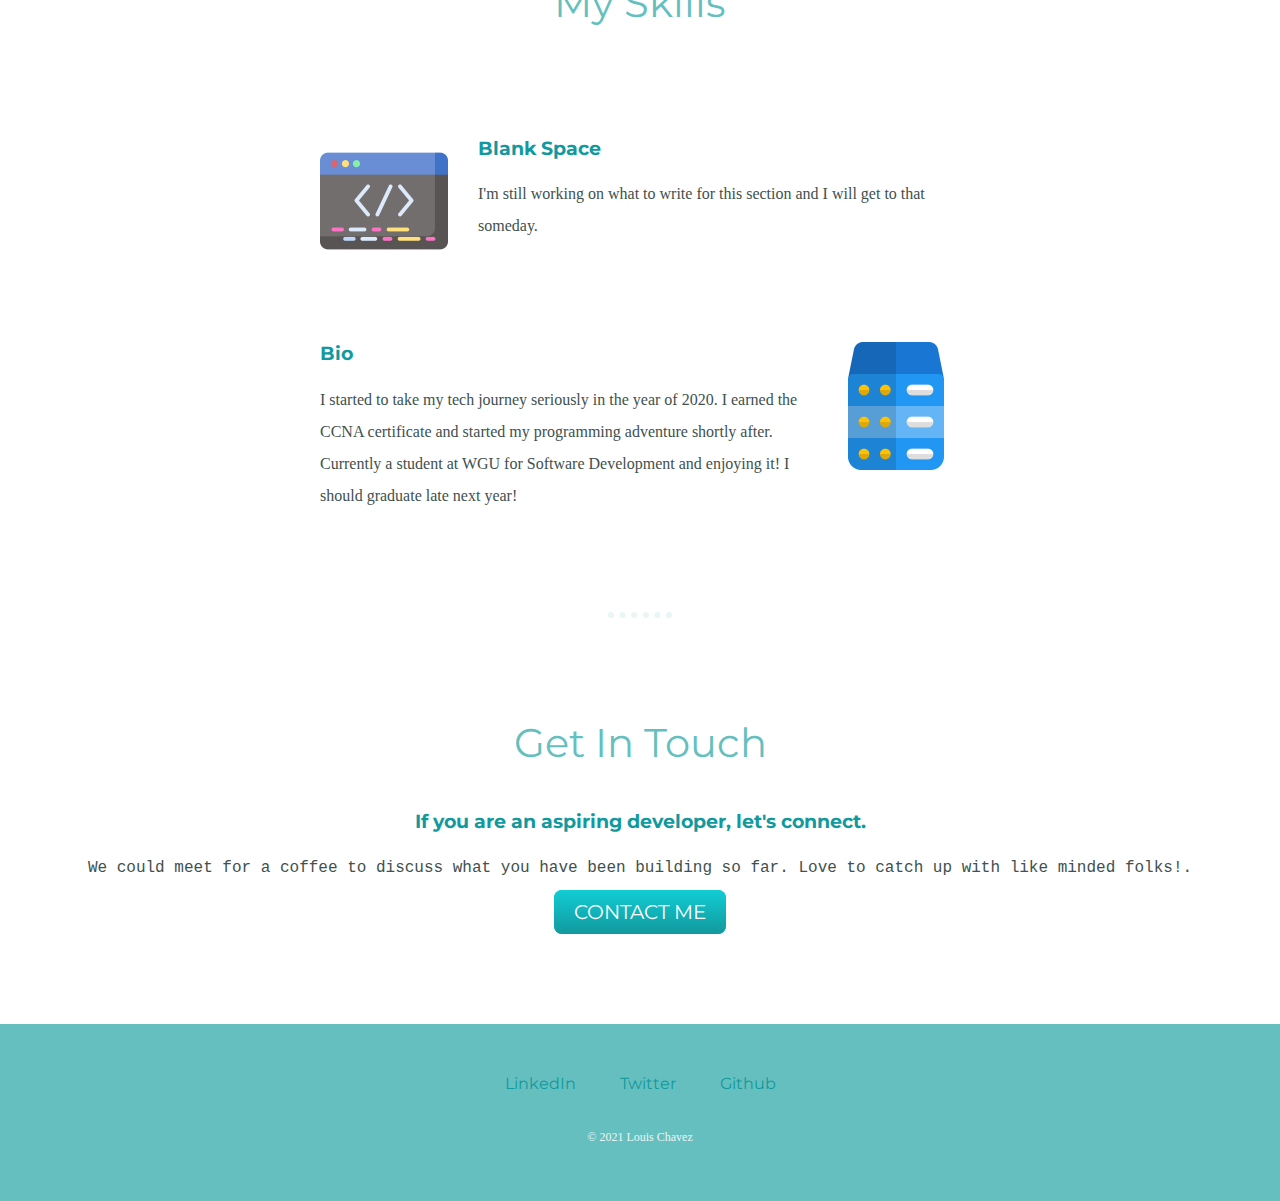
==== commit c9976e14: "Update index.html" ====
--- a/index.html
+++ b/index.html
@@ -22,7 +22,7 @@
         <img src="https://pongutracer.github.io/cv/docs/assets/profile-pic.png" style=border-radius:25px alt="Louis Chavez"/>
         <h2>Hello!</h2>
         <p style="font-family: 'Courier New', monospace; class ="intro">
-          I am Software Developer and  I ❤️ coffee !!!.
+          I am a Software Developer and  I ❤️ coffee !!!.
         </p>
       </div>
       <hr />
@@ -46,8 +46,8 @@
       <hr />
       <div class="contact-me">
         <h2>Get In Touch</h2>
-        <h3>If you are an aspiring developer, let's connect.</h3>
-        <p class="footer-message">
+        <h3 >If you are an aspiring developer, let's connect.</h3>
+        <p style="font-family: 'Courier New', monospace; class="footer-message">
           We could meet for a coffee to discuss what you have been building so
           far. Love to catch up with like minded folks!.
         </p>
